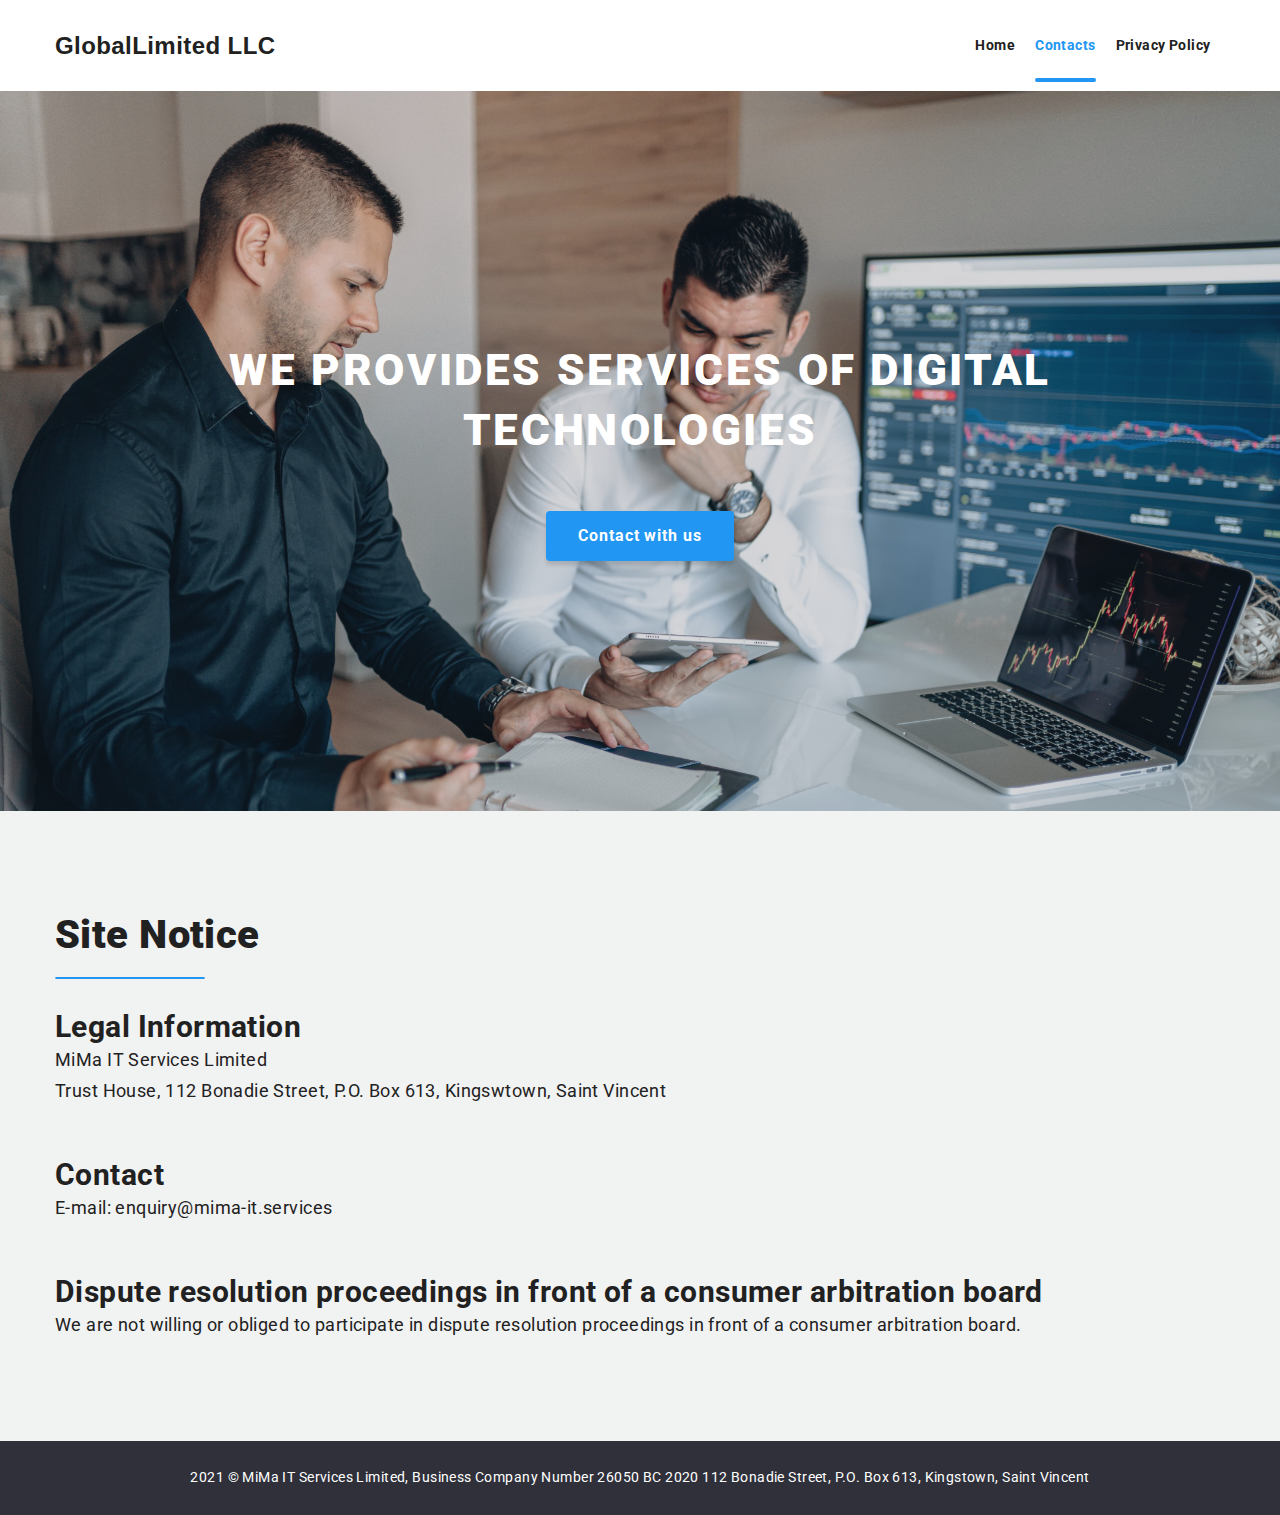
==== contacts.html @ c412ca4e "add old version" ====
<!DOCTYPE html>
<html lang="en">
<head>
    <meta charset="UTF-8">
    <meta http-equiv="X-UA-Compatible" content="IE=edge">
    <meta name="viewport" content="width=device-width, initial-scale=1.0">
    <title>Contacts</title>
    <link rel="stylesheet" href="https://cdnjs.cloudflare.com/ajax/libs/modern-normalize/1.1.0/modern-normalize.min.css">
    <link rel="preconnect" href="https://fonts.googleapis.com">
    <link rel="preconnect" href="https://fonts.gstatic.com" crossorigin>
    <link href="https://fonts.googleapis.com/css2?family=Roboto:wght@400;700;900&display=swap" rel="stylesheet">
    <link rel="stylesheet" href="./sass/main.css">
</head>
<body>
    <!--Header-->
    <header class="header">
        <div class="container">
            <nav class="main-nav">
                <a href="./index.html" class="logo">Global<span class="logo-name">Limited LLC</span></a>
                <ul class="site-nav list">
                    <li class="item">
                        <a href="index.html" class="link">Home</a>
                    </li>
                    <li class="item">
                        <a href="./contacts.html" class="current link">Contacts</a>
                    </li>
                    <li class="item">
                        <a href="./privacy-policy.html" class="link">Privacy Policy</a>
                    </li>
                </ul>
    
    
                <div class="dropdown">
                    <button onclick="myFunction()" class="dropbtn">Menu</button>
                    <div id="myDropdown" class="dropdown-content">
                        <a href="index.html">Home</a>
                        <a href="./contacts.html">Contacts</a>
                        <a href="./privacy-policy.html">Privacy Policy</a>
                    </div>
                </div>
            </nav>
        </div>
    </header>

    <main>
        <!--Hero-->
        <section class="hero">
            <div class="container">
                <h1 class="hero-title">
                    We provides services of digital technologies
                </h1>
        
                <button type="button" class="secondary-button">
                    <a href="index.html#forma">
                        Contact with us
                    </a>
                </button>
            </div>
        </section>

        <!--Contact-->
        <section class="contact">
            <div class="container">
                <h1 class="title">
                    Site Notice
                </h1>

                <h2 class="title">
                    Legal Information
                </h2>
                <p class="text">
                    MiMa IT Services Limited
                    <br>
                    Trust House, 112 Bonadie Street, P.O. Box 613, Kingswtown, Saint Vincent
                </p>

                <h3 class="title">
                    Contact
                </h3>
                <p class="text">
                    E-mail: enquiry@mima-it.services
                </p>

                <h4 class="title">
                    Dispute resolution proceedings in front of a consumer arbitration board
                </h4>
                <p class="text">
                    We are not willing or obliged to participate in dispute resolution
                    proceedings in front of a consumer arbitration board.
                </p>
            </div>
        </section>
        
        <!--UP Button-->
        <button onclick="topFunction()" id="myBtn" title="Go to top">Top</button>
    </main>

    <footer class="footer">
            <div class="container">
                <p class="text">
                    2021 &copy MiMa IT Services Limited, Business Company Number 26050 BC 2020
                    112 Bonadie Street, P.O. Box 613, Kingstown, Saint Vincent
                </p>
            </div>
    </footer>

    <!--Menu-script-->
    <script>
            /* When the user clicks on the button,
        toggle between hiding and showing the dropdown content */
            function myFunction() {
                document.getElementById("myDropdown").classList.toggle("show");
            }

            // Close the dropdown menu if the user clicks outside of it
            window.onclick = function (event) {
                if (!event.target.matches('.dropbtn')) {
                    var dropdowns = document.getElementsByClassName("dropdown-content");
                    var i;
                    for (i = 0; i < dropdowns.length; i++) {
                        var openDropdown = dropdowns[i];
                        if (openDropdown.classList.contains('show')) {
                            openDropdown.classList.remove('show');
                        }
                    }
                }
            }
    </script>
    <!--UP Button script-->
    <script>
        //Get the button:
        mybutton = document.getElementById("myBtn");

        // When the user scrolls down 20px from the top of the document, show the button
        window.onscroll = function () { scrollFunction() };

        function scrollFunction() {
            if (document.body.scrollTop > 20 || document.documentElement.scrollTop > 20) {
                mybutton.style.display = "block";
            } else {
                mybutton.style.display = "none";
            }
        }

        // When the user clicks on the button, scroll to the top of the document
        function topFunction() {
            document.body.scrollTop = 0; // For Safari
            document.documentElement.scrollTop = 0; // For Chrome, Firefox, IE and Opera
        }
    </script>
</body>
</html>
---- sass/main.css ----
@charset "UTF-8";
/*Colors*/
:root {
  --primary-text-color: #757575;
  --title-text-color: #212121;
  --accent-color: #2196f3;
  --primary-white-color: #ffffff;
  --first-bg-color: #2f303a;
  --secondary-bg-color: #f5f4fa;
  --overlay: rgba(47, 48, 58, 0.8);
  --button-bg-color: #1d79c5;
  --hero-gradient: rgba(47, 48, 58, 0.2);
  --contact-bg-color: #f1f2f2;
}

/*Шрифти для текстів та кольори*/
body {
  background-color: var(--primary-white-color);
  color: var(--title-text-color);
  font-family: "Roboto", sans-serif;
  font-size: 14px;
  line-height: 1.71;
  letter-spacing: 0.03em;
}

/*Утиліта*/
.list {
  padding: 0;
  margin: 0;
  list-style: none;
}

.link {
  text-decoration: none;
}

img {
  display: block;
}

/*Костиль але хз як правильно забрати*/
body li {
  list-style-type: none;
}

/*Обнуляю всі відступи стандартні*/
ul {
  padding: 0px;
  margin: 0px;
}

h1,
h2,
h3,
h4,
h5,
h6 {
  margin: 0px;
}

p {
  margin: 0px;
}

body a {
  text-decoration: none;
  color: var(--primary-text-color);
}

body .title {
  color: var(--title-text-color);
}

/*Container*/
.container {
  margin-left: auto;
  margin-right: auto;
  padding-left: 15px;
  padding-right: 15px;
}

#myBtn {
  display: none;
  /* Hidden by default */
  position: fixed;
  /* Fixed/sticky position */
  bottom: 20px;
  /* Place the button at the bottom of the page */
  right: 30px;
  /* Place the button 30px from the right */
  z-index: 99;
  /* Make sure it does not overlap */
  border: none;
  /* Remove borders */
  outline: none;
  /* Remove outline */
  background-color: var(--button-bg-color);
  /* Set a background color */
  color: white;
  /* Text color */
  cursor: pointer;
  /* Add a mouse pointer on hover */
  padding: 15px;
  /* Some padding */
  border-radius: 10px;
  /* Rounded corners */
  font-size: 18px;
  /* Increase font size */
}

#myBtn:hover {
  background-color: #555;
  /* Add a dark-grey background on hover */
}

/*Mobile container*/
@media screen and (max-width: 768px) {
  .container {
    width: 345px;
  }
}

/*Display PC*/
@media screen and (min-width: 769px) {
  .container {
    width: 1200px;
  }
}

/*Button*/
.secondary-button {
  color: var(--primary-white-color);
  font-weight: 700;
  font-size: 16px;
  line-height: 1.875;
  letter-spacing: 0.06em;
  text-decoration: none;
  cursor: pointer;
  background-color: var(--accent-color);
  padding: 10px 32px;
  border: 0px;
  border-radius: 4px;
  -webkit-box-shadow: 0px 4px 4px rgba(0, 0, 0, 0.15);
          box-shadow: 0px 4px 4px rgba(0, 0, 0, 0.15);
}

.secondary-button a {
  color: var(--primary-white-color);
}

.primary-button {
  color: var(--primary-white-color);
  font-weight: 700;
  font-size: 16px;
  line-height: 1.875;
  letter-spacing: 0.06em;
  text-decoration: none;
  cursor: pointer;
  background-color: var(--button-bg-color);
  padding: 10px 32px;
  border: 0px;
  border-radius: 4px;
  -webkit-box-shadow: 0px 4px 4px rgba(0, 0, 0, 0.15);
          box-shadow: 0px 4px 4px rgba(0, 0, 0, 0.15);
}

.primary-button a {
  color: var(--primary-white-color);
}

.header {
  display: -webkit-box;
  display: -ms-flexbox;
  display: flex;
  padding-top: 25px;
  padding-bottom: 25px;
}

.header .container {
  display: -webkit-box;
  display: -ms-flexbox;
  display: flex;
}

.main-nav {
  display: -webkit-box;
  display: -ms-flexbox;
  display: flex;
  -webkit-box-align: center;
      -ms-flex-align: center;
          align-items: center;
}

.site-nav {
  display: -webkit-box;
  display: -ms-flexbox;
  display: flex;
}

.main-nav .logo {
  font-family: "Spline Sans", sans-serif;
  font-size: 24px;
  font-weight: 700;
  color: var(---title-text-color);
}

.main-nav .logo-name {
  color: var(--title-text-color);
}

.site-nav .item {
  position: relative;
  margin-right: 20px;
}

.site-nav .item:last-child {
  margin-right: 0px;
}

.site-nav .link {
  color: var(--title-text-color);
  font-weight: 700;
}

.site-nav .link.current {
  color: var(--accent-color);
}

.site-nav .link:hover {
  color: var(--accent-color);
}

.site-nav .link::after {
  content: "";
  position: absolute;
  width: 100%;
  left: 0;
  bottom: -25px;
  border: 2px solid var(--accent-color);
  border-radius: 2px;
  opacity: 0;
}

.site-nav .item:hover .link::after {
  opacity: 1;
}

.site-nav .link.current::after {
  opacity: 1;
}

/*Mobile*/
@media screen and (max-width: 768px) {
  /*Menu for mobile*/
  .site-nav {
    display: none;
  }
  .main-nav .logo {
    font-size: 18px;
    margin-right: 100px;
  }
  /* Dropdown Button */
  .dropbtn {
    background-color: #3498db;
    color: white;
    padding: 8px;
    font-size: 12px;
    border: none;
    cursor: pointer;
  }
  /* Dropdown button on hover & focus */
  .dropbtn:hover,
  .dropbtn:focus {
    background-color: #2980b9;
  }
  /* The container <div> - needed to position the dropdown content */
  .dropdown {
    position: relative;
    display: inline-block;
  }
  /* Dropdown Content (Hidden by Default) */
  .dropdown-content {
    display: none;
    position: absolute;
    background-color: #f1f1f1;
    min-width: 160px;
    -webkit-box-shadow: 0px 8px 16px 0px rgba(0, 0, 0, 0.2);
            box-shadow: 0px 8px 16px 0px rgba(0, 0, 0, 0.2);
    z-index: 1;
  }
  /* Links inside the dropdown */
  .dropdown-content a {
    font-size: 10px;
    color: black;
    padding: 12px 16px;
    text-decoration: none;
    display: block;
  }
  /* Change color of dropdown links on hover */
  .dropdown-content a:hover {
    background-color: #ddd;
  }
  /* Show the dropdown menu (use JS to add this class to the .dropdown-content container when the user clicks on the dropdown button) */
  .show {
    display: block;
  }
}

/*Display PC*/
@media screen and (min-width: 769px) {
  .header .dropdown {
    display: none;
  }
  .header .logo {
    margin-right: 700px;
  }
}

.hero {
  background-image: -webkit-gradient(linear, left top, right top, from(var(--hero-gradient)), to(var(--hero-gradient))), url(../img/new-img/001.jpg);
  background-image: linear-gradient(to right, var(--hero-gradient), var(--hero-gradient)), url(../img/new-img/001.jpg);
  background-size: cover;
  text-align: center;
}

.hero-title {
  color: var(--primary-white-color);
  font-size: 44px;
  font-weight: 900;
  line-height: 1.36;
  letter-spacing: 0.06em;
  text-transform: uppercase;
  margin-bottom: 30px;
}

.hero .container {
  padding-top: 250px;
  padding-bottom: 250px;
}

/*Mobile*/
@media screen and (max-width: 768px) {
  .hero .container {
    padding-top: 75px;
    padding-bottom: 75px;
  }
  .hero-title {
    font-size: 33px;
    text-transform: none;
  }
}

/*Display PC*/
@media screen and (min-width: 769px) {
  .hero-title {
    margin-bottom: 50px;
  }
}

.discover {
  padding-top: 100px;
  padding-bottom: 100px;
  background-image: radial-gradient(at center center, rgba(0, 158, 211, 0.35) 0%, #009ed3 100%);
}

.discover-title {
  font-weight: 900;
  font-size: 30px;
  line-height: 1.36;
  text-transform: uppercase;
  text-align: center;
  margin-bottom: 50px;
}

.cards {
  display: -webkit-box;
  display: -ms-flexbox;
  display: flex;
  -ms-flex-wrap: wrap;
      flex-wrap: wrap;
  -webkit-box-pack: center;
      -ms-flex-pack: center;
          justify-content: center;
  margin-top: -30px;
  margin-right: -30px;
  margin-bottom: 80px;
}

.cards .item {
  width: 320px;
  height: 300px;
  background-color: var(--primary-white-color);
  padding: 25px;
  margin-right: 30px;
  margin-top: 30px;
}

.cards .item:hover {
  -webkit-box-shadow: 0px 1px 1px rgba(0, 0, 0, 0.12), 0px 4px 4px rgba(0, 0, 0, 0.06), 1px 4px 6px rgba(0, 0, 0, 0.16);
          box-shadow: 0px 1px 1px rgba(0, 0, 0, 0.12), 0px 4px 4px rgba(0, 0, 0, 0.06), 1px 4px 6px rgba(0, 0, 0, 0.16);
  cursor: pointer;
}

.cards .title {
  text-align: center;
  font-size: 18px;
  margin-bottom: 15px;
}

.discover .center {
  text-align: center;
}

/*Mobile*/
@media screen and (max-width: 768px) {
  .cards .text {
    text-align: center;
    font-size: 16px;
  }
  .discover .title {
    font-size: 26px;
  }
  .cards .title {
    font-size: 23px;
  }
  .discover .item {
    position: relative;
  }
  .discover .icon {
    position: absolute;
    width: 20px;
    height: 20px;
    bottom: 10px;
    right: 47%;
    fill: var(--accent-color);
  }
  .cards .text::after {
    content: "";
    position: absolute;
    width: 125px;
    left: 56%;
    bottom: 19px;
    border: 1px solid var(--accent-color);
    border-radius: 2px;
  }
  .cards .text::before {
    content: "";
    position: absolute;
    width: 125px;
    left: 4%;
    bottom: 19px;
    border: 1px solid var(--accent-color);
    border-radius: 2px;
  }
}

/*Display PC*/
@media screen and (min-width: 769px) {
  .cards .title {
    font-size: 22px;
  }
  .cards .text {
    text-align: center;
  }
  .cards .item {
    position: relative;
  }
  .discover .icon {
    position: absolute;
    bottom: 10px;
    right: 45%;
    width: 30px;
    height: 30px;
    fill: var(--accent-color);
  }
  .cards .text::after {
    content: "";
    position: absolute;
    width: 125px;
    left: 56%;
    bottom: 22px;
    border: 1px solid var(--accent-color);
    border-radius: 2px;
  }
  .cards .text::before {
    content: "";
    position: absolute;
    width: 125px;
    left: 6%;
    bottom: 22px;
    border: 1px solid var(--accent-color);
    border-radius: 2px;
  }
  .cards .item {
    text-align: center;
  }
}

.description-one {
  padding-top: 100px;
  padding-bottom: 100px;
}

.description-one .title {
  position: relative;
  font-size: 26px;
  font-weight: 700;
  text-align: center;
  margin-bottom: 50px;
  text-transform: uppercase;
}

.description-one .title::after {
  content: "";
  position: absolute;
  width: 150px;
  left: 44%;
  bottom: -20px;
  border: 1px solid var(--accent-color);
  border-radius: 2px;
}

.description-one .text {
  font-size: 16px;
  margin-bottom: 50px;
}

/*Mobile*/
@media screen and (max-width: 768px) {
  .description-one img {
    width: 320px;
  }
  .description-one .title::after {
    content: "";
    left: 26%;
  }
  .description-one .text {
    text-align: center;
  }
  .description-one {
    padding-bottom: 50px;
  }
  .description-one .title {
    text-transform: none;
  }
}

/*Display PC*/
@media screen and (min-width: 769px) {
  .description-one {
    padding-top: 50px;
    padding-bottom: 50px;
  }
  .description-one .wraper {
    display: -webkit-box;
    display: -ms-flexbox;
    display: flex;
    -webkit-box-pack: center;
        -ms-flex-pack: center;
            justify-content: center;
    -webkit-box-align: center;
        -ms-flex-align: center;
            align-items: center;
  }
  .description-one .text-container {
    width: 50%;
    margin-right: 100px;
    text-align: center;
    -webkit-box-pack: center;
        -ms-flex-pack: center;
            justify-content: center;
  }
  .text-container .text {
    width: 75%;
    margin-left: 100px;
  }
}

.description-two {
  padding-top: 100px;
  padding-bottom: 100px;
}

.description-two .title {
  position: relative;
  font-size: 26px;
  font-weight: 700;
  text-align: center;
  margin-bottom: 50px;
  text-transform: uppercase;
}

.description-two .title::after {
  content: "";
  position: absolute;
  width: 150px;
  left: 44%;
  bottom: -20px;
  border: 1px solid var(--accent-color);
  border-radius: 2px;
}

.description-two .text {
  margin-bottom: 50px;
}

/*Mobile*/
@media screen and (max-width: 768px) {
  .description-two img {
    width: 320px;
  }
  .description-two .title::after {
    content: "";
    left: 26%;
  }
  .description-two .text {
    text-align: center;
  }
  .description-two {
    padding-top: 50px;
    padding-bottom: 50px;
  }
  .description-two .title {
    text-transform: none;
  }
}

/*Display PC*/
@media screen and (min-width: 769px) {
  .description-two {
    padding-top: 50px;
    padding-bottom: 50px;
  }
  .description-two .wraper {
    display: -webkit-box;
    display: -ms-flexbox;
    display: flex;
    -webkit-box-orient: horizontal;
    -webkit-box-direction: reverse;
        -ms-flex-direction: row-reverse;
            flex-direction: row-reverse;
    -webkit-box-pack: center;
        -ms-flex-pack: center;
            justify-content: center;
    -webkit-box-align: center;
        -ms-flex-align: center;
            align-items: center;
  }
  .description-two .text-container {
    width: 50%;
    margin-right: 100px;
    text-align: center;
    -webkit-box-pack: center;
        -ms-flex-pack: center;
            justify-content: center;
  }
  .text-container .text {
    width: 75%;
    margin-left: 100px;
  }
}

.adventages {
  padding-top: 100px;
  padding-bottom: 100px;
}

.adventages-title {
  position: relative;
  text-align: center;
  font-size: 26px;
  font-weight: 700;
  margin-bottom: 50px;
  text-transform: uppercase;
}

.adventages-title::after {
  content: "";
  position: absolute;
  width: 150px;
  left: 44%;
  bottom: -20px;
  border: 1px solid var(--accent-color);
  border-radius: 2px;
}

/*Icons*/
.adventages .icon {
  width: 70px;
  height: 70px;
  position: relative;
  top: 25px;
  left: 100px;
}

.icon-label {
  position: relative;
  width: 270px;
  height: 170px;
  background-color: var(--secondary-bg-color);
}

.adventages-list {
  display: -webkit-box;
  display: -ms-flexbox;
  display: flex;
  margin-bottom: 50px;
  -ms-flex-wrap: wrap;
      flex-wrap: wrap;
}

.adventages-list .item {
  margin-right: 30px;
}

.adventages-list .item:last-child {
  margin-right: 0px;
}

.adventages-list .title {
  color: var(--primary-white-color);
  font-weight: 700;
  font-size: 19px;
}

.title-label {
  position: absolute;
  width: 100%;
  height: 50px;
  bottom: 0;
  display: -webkit-box;
  display: -ms-flexbox;
  display: flex;
  -webkit-box-align: center;
      -ms-flex-align: center;
          align-items: center;
  -webkit-box-pack: center;
      -ms-flex-pack: center;
          justify-content: center;
  background-color: var(--overlay);
}

/*Mobile*/
@media screen and (max-width: 768px) {
  .adventages .title::after {
    content: "";
    left: 26%;
  }
  .adventages {
    padding-top: 50px;
    padding-bottom: 50px;
  }
  .adventages .title {
    text-transform: none;
  }
  .adventages-list .title {
    font-size: 16px;
  }
  .adventages-list {
    -webkit-box-pack: center;
        -ms-flex-pack: center;
            justify-content: center;
  }
  .adventages-list .item {
    margin-bottom: 20px;
    margin-right: 0px;
  }
  .adventages-list:last-child {
    margin-bottom: 0px;
  }
}

/*Display PC*/
@media screen and (min-width: 769px) {
  .adventages {
    padding-top: 50px;
    padding-bottom: 50px;
  }
  .adventages-list .title {
    font-size: 18px;
  }
}

.gallery {
  padding-top: 100px;
  padding-bottom: 100px;
}

.gallery .title {
  position: relative;
  text-align: center;
  text-transform: uppercase;
  font-size: 26px;
  font-weight: 700;
  margin-bottom: 50px;
}

.gallery .title::after {
  content: "";
  position: absolute;
  width: 150px;
  left: 44%;
  bottom: -20px;
  border: 1px solid var(--accent-color);
  border-radius: 2px;
}

/*Mobile*/
@media screen and (max-width: 768px) {
  .gallery .title::after {
    content: "";
    left: 26%;
  }
  .gallery {
    padding-top: 50px;
    padding-bottom: 50px;
  }
  .gallery .title {
    text-transform: none;
  }
  .gallery img {
    width: 315px;
  }
  .gallery-list .item {
    height: 250px;
    overflow: hidden;
    margin-bottom: 20px;
  }
  .gallery-list:last-child {
    margin-bottom: 0px;
  }
  .gallery-list .item {
    position: relative;
  }
  .gallery-label .text {
    color: var(--title-text-color);
    font-size: 22px;
    font-weight: 700;
  }
  .gallery-label {
    position: absolute;
    display: -webkit-box;
    display: -ms-flexbox;
    display: flex;
    -webkit-box-align: center;
        -ms-flex-align: center;
            align-items: center;
    -webkit-box-pack: center;
        -ms-flex-pack: center;
            justify-content: center;
    text-align: center;
    width: 100%;
    bottom: 0;
    padding: 5px;
    background-color: var(--primary-white-color);
  }
  .gallery-list .item {
    -webkit-box-shadow: 0px 1px 3px rgba(0, 0, 0, 0.12), 0px 1px 1px rgba(0, 0, 0, 0.14), 0px 2px 1px rgba(0, 0, 0, 0.2);
            box-shadow: 0px 1px 3px rgba(0, 0, 0, 0.12), 0px 1px 1px rgba(0, 0, 0, 0.14), 0px 2px 1px rgba(0, 0, 0, 0.2);
  }
}

/*Display PC*/
@media screen and (min-width: 769px) {
  .gallery img {
    width: 450px;
  }
  .gallery .title {
    margin-bottom: 70px;
  }
  .gallery-list {
    display: -webkit-box;
    display: -ms-flexbox;
    display: flex;
    -ms-flex-wrap: wrap;
        flex-wrap: wrap;
    -webkit-box-pack: center;
        -ms-flex-pack: center;
            justify-content: center;
  }
  .gallery-list .item {
    margin-right: 50px;
    margin-bottom: 50px;
    position: relative;
    overflow: hidden;
    height: 350px;
  }
  .gallery-list .item:last-child {
    margin-right: 0px;
    margin-bottom: 0px;
  }
  .gallery-label {
    position: absolute;
    display: -webkit-box;
    display: -ms-flexbox;
    display: flex;
    -webkit-box-align: center;
        -ms-flex-align: center;
            align-items: center;
    -webkit-box-pack: center;
        -ms-flex-pack: center;
            justify-content: center;
    text-align: center;
    width: 100%;
    bottom: 0;
    padding: 5px;
    background-color: var(--primary-white-color);
  }
  .gallery-list .item {
    -webkit-box-shadow: 0px 1px 3px rgba(0, 0, 0, 0.12), 0px 1px 1px rgba(0, 0, 0, 0.14), 0px 2px 1px rgba(0, 0, 0, 0.2);
            box-shadow: 0px 1px 3px rgba(0, 0, 0, 0.12), 0px 1px 1px rgba(0, 0, 0, 0.14), 0px 2px 1px rgba(0, 0, 0, 0.2);
  }
  .gallery-label .text {
    font-size: 20px;
    font-weight: 700;
  }
}

.banner {
  text-align: center;
  padding-top: 100px;
  padding-bottom: 100px;
  background-color: var(--first-bg-color);
}

.banner .text {
  font-size: 16px;
  color: var(--primary-white-color);
  margin-bottom: 20px;
}

.banner .title {
  color: var(--primary-white-color);
  font-weight: 700;
  font-size: 26px;
  text-transform: uppercase;
  margin-bottom: 50px;
}

/*Mobile*/
@media screen and (max-width: 768px) {
  .banner {
    padding-top: 50px;
    padding-bottom: 50px;
  }
  .banner .title {
    text-transform: none;
    font-size: 28px;
  }
  .banner .text {
    font-size: 14px;
  }
}

/*Display PC*/
@media screen and (min-width: 769px) {
  .banner .title {
    font-size: 30px;
  }
}

.form {
  text-align: center;
  padding-top: 50px;
  padding-bottom: 50px;
}

.forma {
  margin-bottom: 50px;
}

.forma-input._error {
  border-bottom: 1px solid red;
}

/*Mobile*/
@media screen and (max-width: 768px) {
  .forma {
    margin-bottom: 20px;
    display: -webkit-box;
    display: -ms-flexbox;
    display: flex;
    -ms-flex-wrap: wrap;
        flex-wrap: wrap;
  }
  .forma-input {
    border: none;
    padding: 8px;
    font-size: 18px;
    border-bottom: 1px solid #2a2a2a;
    width: 100%;
    margin-bottom: 25px;
    cursor: pointer;
  }
  .forma-input:last-child {
    margin-bottom: 0px;
  }
}

/*Display PC*/
@media screen and (min-width: 769px) {
  .forma {
    margin-bottom: 20px;
    display: -webkit-box;
    display: -ms-flexbox;
    display: flex;
    -ms-flex-wrap: wrap;
        flex-wrap: wrap;
  }
  .forma-input {
    border: none;
    padding: 8px;
    font-size: 18px;
    border-bottom: 1px solid #2a2a2a;
    width: 100%;
    margin-bottom: 25px;
    cursor: pointer;
  }
  .forma-input:last-child {
    margin-bottom: 0px;
  }
}

.footer {
  padding-top: 25px;
  padding-bottom: 25px;
  background-color: var(--first-bg-color);
}

.footer .text {
  text-align: center;
  color: var(--primary-white-color);
}

.contact {
  padding-top: 100px;
  padding-bottom: 100px;
  background-color: var(--contact-bg-color);
}

/*Mobile*/
@media screen and (max-width: 768px) {
  .contact h1.title {
    position: relative;
    font-weight: 900;
    font-size: 30px;
    margin-bottom: 50px;
  }
  .contact h1.title::after {
    content: "";
    position: absolute;
    width: 150px;
    left: 0;
    bottom: -20px;
    border: 1px solid var(--accent-color);
    border-radius: 2px;
  }
  .contact .title {
    font-size: 25px;
    line-height: 1.21;
  }
  .contact .text {
    font-size: 16px;
    margin-bottom: 30px;
  }
  .contact .text:last-child {
    margin-bottom: 0;
  }
}

/*Display PC*/
@media screen and (min-width: 769px) {
  .contact h1.title {
    position: relative;
    font-weight: 900;
    font-size: 40px;
    margin-bottom: 50px;
  }
  .contact h1.title::after {
    content: "";
    position: absolute;
    width: 150px;
    left: 0;
    bottom: -20px;
    border: 1px solid var(--accent-color);
    border-radius: 2px;
  }
  .contact .title {
    font-size: 30px;
    line-height: 1.21;
  }
  .contact .text {
    font-size: 18px;
    margin-bottom: 50px;
  }
  .contact .text:last-child {
    margin-bottom: 0;
  }
}

.privacy {
  padding-top: 100px;
  padding-bottom: 100px;
  background-color: var(--contact-bg-color);
}

/*Mobile*/
@media screen and (max-width: 768px) {
  .privacy h1.title {
    position: relative;
    font-weight: 900;
    font-size: 35px;
    margin-bottom: 50px;
  }
  .privacy h1.title::after {
    content: "";
    position: absolute;
    width: 150px;
    left: 0;
    bottom: -20px;
    border: 1px solid var(--accent-color);
    border-radius: 2px;
  }
  .privacy .title-num {
    font-size: 30px;
    line-height: 1.21;
    font-weight: 900;
  }
  .privacy .title-primary {
    font-size: 25px;
    font-weight: 700px;
    line-height: 1.21;
  }
  .privacy .text {
    font-size: 16px;
    margin-bottom: 30px;
  }
  .privacy h4.title {
    font-size: 18px;
    font-weight: 700;
  }
  .list-privacy li {
    list-style-type: disc;
    font-size: 16px;
  }
  .list-privacy {
    margin-bottom: 30px;
  }
}

/*Display PC*/
@media screen and (min-width: 769px) {
  .privacy h1.title {
    position: relative;
    font-weight: 900;
    font-size: 38px;
    margin-bottom: 75px;
  }
  .privacy h1.title::after {
    content: "";
    position: absolute;
    width: 150px;
    left: 0;
    bottom: -20px;
    border: 1px solid var(--accent-color);
    border-radius: 2px;
  }
  .privacy .title-num {
    font-size: 32px;
    line-height: 1.21;
    font-weight: 900;
  }
  .privacy .title-primary {
    font-size: 27px;
    font-weight: 700px;
    line-height: 1.21;
  }
  .privacy .text {
    font-size: 18px;
    margin-bottom: 50px;
  }
  .privacy h4.title {
    font-size: 22px;
    font-weight: 700;
  }
  .list-privacy li {
    list-style-type: disc;
    font-size: 18px;
  }
  .list-privacy {
    margin-bottom: 50px;
  }
}
/*# sourceMappingURL=main.css.map */
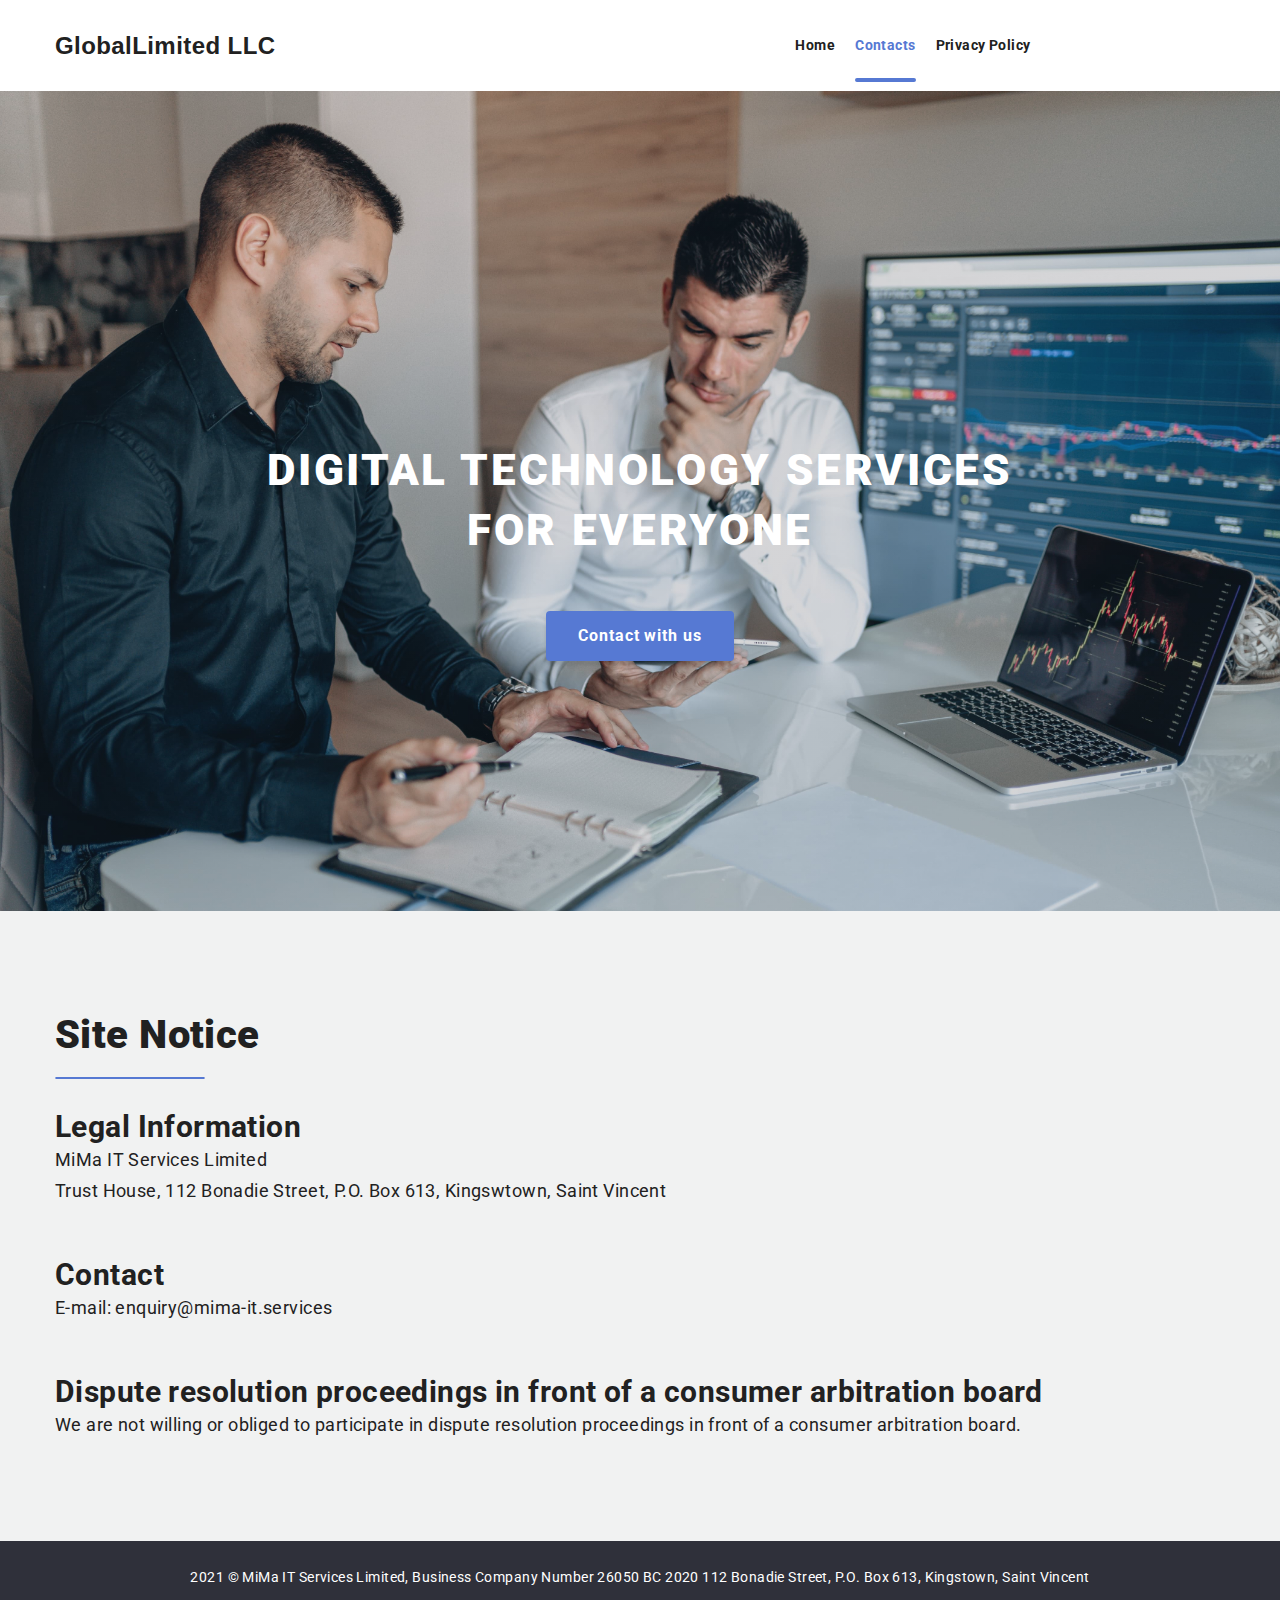
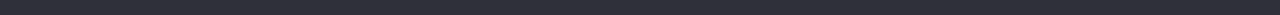
==== commit 720c7525: "fix principl" ====
--- a/contacts.html
+++ b/contacts.html
@@ -47,7 +47,8 @@
         <section class="hero">
             <div class="container">
                 <h1 class="hero-title">
-                    We provides services of digital technologies
+                    Digital technology services
+                    <br> for everyone
                 </h1>
         
                 <button type="button" class="secondary-button">
--- a/sass/main.css
+++ b/sass/main.css
@@ -3,7 +3,7 @@
 :root {
   --primary-text-color: #757575;
   --title-text-color: #212121;
-  --accent-color: #2196f3;
+  --accent-color: #5679d3;
   --primary-white-color: #ffffff;
   --first-bg-color: #2f303a;
   --secondary-bg-color: #f5f4fa;
@@ -156,7 +156,7 @@
   letter-spacing: 0.06em;
   text-decoration: none;
   cursor: pointer;
-  background-color: var(--button-bg-color);
+  background-color: var(--accent-color);
   padding: 10px 32px;
   border: 0px;
   border-radius: 4px;
@@ -257,7 +257,6 @@
   }
   .main-nav .logo {
     font-size: 18px;
-    margin-right: 100px;
   }
   /* Dropdown Button */
   .dropbtn {
@@ -277,6 +276,7 @@
   .dropdown {
     position: relative;
     display: inline-block;
+    margin-left: 5px;
   }
   /* Dropdown Content (Hidden by Default) */
   .dropdown-content {
@@ -312,8 +312,23 @@
     display: none;
   }
   .header .logo {
-    margin-right: 700px;
-  }
+    margin-right: 520px;
+  }
+}
+
+.change-language {
+  margin-left: 50px;
+  display: -webkit-box;
+  display: -ms-flexbox;
+  display: flex;
+}
+
+.change-item {
+  margin-right: 10px;
+}
+
+.change-item:last-child {
+  margin-right: 0;
 }
 
 .hero {
@@ -331,6 +346,7 @@
   letter-spacing: 0.06em;
   text-transform: uppercase;
   margin-bottom: 30px;
+  padding-top: 100px;
 }
 
 .hero .container {
@@ -360,7 +376,7 @@
 .discover {
   padding-top: 100px;
   padding-bottom: 100px;
-  background-image: radial-gradient(at center center, rgba(0, 158, 211, 0.35) 0%, #009ed3 100%);
+  background-image: radial-gradient(at center center, rgba(0, 158, 211, 0.35) 0%, #5679d3 100%);
 }
 
 .discover-title {
@@ -388,11 +404,12 @@
 
 .cards .item {
   width: 320px;
-  height: 300px;
+  height: 330px;
   background-color: var(--primary-white-color);
   padding: 25px;
   margin-right: 30px;
   margin-top: 30px;
+  border-radius: 20px;
 }
 
 .cards .item:hover {
@@ -409,6 +426,11 @@
 
 .discover .center {
   text-align: center;
+}
+
+.discover h4 {
+  font-style: italic;
+  margin-top: 20px;
 }
 
 /*Mobile*/
@@ -426,32 +448,6 @@
   .discover .item {
     position: relative;
   }
-  .discover .icon {
-    position: absolute;
-    width: 20px;
-    height: 20px;
-    bottom: 10px;
-    right: 47%;
-    fill: var(--accent-color);
-  }
-  .cards .text::after {
-    content: "";
-    position: absolute;
-    width: 125px;
-    left: 56%;
-    bottom: 19px;
-    border: 1px solid var(--accent-color);
-    border-radius: 2px;
-  }
-  .cards .text::before {
-    content: "";
-    position: absolute;
-    width: 125px;
-    left: 4%;
-    bottom: 19px;
-    border: 1px solid var(--accent-color);
-    border-radius: 2px;
-  }
 }
 
 /*Display PC*/
@@ -465,198 +461,8 @@
   .cards .item {
     position: relative;
   }
-  .discover .icon {
-    position: absolute;
-    bottom: 10px;
-    right: 45%;
-    width: 30px;
-    height: 30px;
-    fill: var(--accent-color);
-  }
-  .cards .text::after {
-    content: "";
-    position: absolute;
-    width: 125px;
-    left: 56%;
-    bottom: 22px;
-    border: 1px solid var(--accent-color);
-    border-radius: 2px;
-  }
-  .cards .text::before {
-    content: "";
-    position: absolute;
-    width: 125px;
-    left: 6%;
-    bottom: 22px;
-    border: 1px solid var(--accent-color);
-    border-radius: 2px;
-  }
   .cards .item {
     text-align: center;
-  }
-}
-
-.description-one {
-  padding-top: 100px;
-  padding-bottom: 100px;
-}
-
-.description-one .title {
-  position: relative;
-  font-size: 26px;
-  font-weight: 700;
-  text-align: center;
-  margin-bottom: 50px;
-  text-transform: uppercase;
-}
-
-.description-one .title::after {
-  content: "";
-  position: absolute;
-  width: 150px;
-  left: 44%;
-  bottom: -20px;
-  border: 1px solid var(--accent-color);
-  border-radius: 2px;
-}
-
-.description-one .text {
-  font-size: 16px;
-  margin-bottom: 50px;
-}
-
-/*Mobile*/
-@media screen and (max-width: 768px) {
-  .description-one img {
-    width: 320px;
-  }
-  .description-one .title::after {
-    content: "";
-    left: 26%;
-  }
-  .description-one .text {
-    text-align: center;
-  }
-  .description-one {
-    padding-bottom: 50px;
-  }
-  .description-one .title {
-    text-transform: none;
-  }
-}
-
-/*Display PC*/
-@media screen and (min-width: 769px) {
-  .description-one {
-    padding-top: 50px;
-    padding-bottom: 50px;
-  }
-  .description-one .wraper {
-    display: -webkit-box;
-    display: -ms-flexbox;
-    display: flex;
-    -webkit-box-pack: center;
-        -ms-flex-pack: center;
-            justify-content: center;
-    -webkit-box-align: center;
-        -ms-flex-align: center;
-            align-items: center;
-  }
-  .description-one .text-container {
-    width: 50%;
-    margin-right: 100px;
-    text-align: center;
-    -webkit-box-pack: center;
-        -ms-flex-pack: center;
-            justify-content: center;
-  }
-  .text-container .text {
-    width: 75%;
-    margin-left: 100px;
-  }
-}
-
-.description-two {
-  padding-top: 100px;
-  padding-bottom: 100px;
-}
-
-.description-two .title {
-  position: relative;
-  font-size: 26px;
-  font-weight: 700;
-  text-align: center;
-  margin-bottom: 50px;
-  text-transform: uppercase;
-}
-
-.description-two .title::after {
-  content: "";
-  position: absolute;
-  width: 150px;
-  left: 44%;
-  bottom: -20px;
-  border: 1px solid var(--accent-color);
-  border-radius: 2px;
-}
-
-.description-two .text {
-  margin-bottom: 50px;
-}
-
-/*Mobile*/
-@media screen and (max-width: 768px) {
-  .description-two img {
-    width: 320px;
-  }
-  .description-two .title::after {
-    content: "";
-    left: 26%;
-  }
-  .description-two .text {
-    text-align: center;
-  }
-  .description-two {
-    padding-top: 50px;
-    padding-bottom: 50px;
-  }
-  .description-two .title {
-    text-transform: none;
-  }
-}
-
-/*Display PC*/
-@media screen and (min-width: 769px) {
-  .description-two {
-    padding-top: 50px;
-    padding-bottom: 50px;
-  }
-  .description-two .wraper {
-    display: -webkit-box;
-    display: -ms-flexbox;
-    display: flex;
-    -webkit-box-orient: horizontal;
-    -webkit-box-direction: reverse;
-        -ms-flex-direction: row-reverse;
-            flex-direction: row-reverse;
-    -webkit-box-pack: center;
-        -ms-flex-pack: center;
-            justify-content: center;
-    -webkit-box-align: center;
-        -ms-flex-align: center;
-            align-items: center;
-  }
-  .description-two .text-container {
-    width: 50%;
-    margin-right: 100px;
-    text-align: center;
-    -webkit-box-pack: center;
-        -ms-flex-pack: center;
-            justify-content: center;
-  }
-  .text-container .text {
-    width: 75%;
-    margin-left: 100px;
   }
 }
 
@@ -805,6 +611,43 @@
   border-radius: 2px;
 }
 
+.gallery .item {
+  width: 450px;
+}
+
+.gallery .item-first {
+  background-image: url(../img/new-img/002.jpg);
+  background-size: cover;
+}
+
+.gallery .item-second {
+  background-image: url(../img/new-img/003.jpg);
+  background-size: cover;
+}
+
+.gallery .item-third {
+  background-image: url(../img/new-img/004.jpg);
+  background-size: cover;
+}
+
+.gallery .item-four {
+  background-image: url(../img/new-img/005.jpg);
+  background-size: cover;
+}
+
+.gallery .item-five {
+  background-image: url(../img/new-img/006.jpg);
+  background-size: cover;
+}
+
+.gallery .text {
+  color: var(--title-text-color);
+  font-size: 22px;
+  font-weight: 700;
+  position: relative;
+  bottom: 0;
+}
+
 /*Mobile*/
 @media screen and (max-width: 768px) {
   .gallery .title::after {
@@ -818,7 +661,7 @@
   .gallery .title {
     text-transform: none;
   }
-  .gallery img {
+  .gallery .item {
     width: 315px;
   }
   .gallery-list .item {
@@ -831,11 +674,6 @@
   }
   .gallery-list .item {
     position: relative;
-  }
-  .gallery-label .text {
-    color: var(--title-text-color);
-    font-size: 22px;
-    font-weight: 700;
   }
   .gallery-label {
     position: absolute;
@@ -864,6 +702,7 @@
 @media screen and (min-width: 769px) {
   .gallery img {
     width: 450px;
+    height: 300px;
   }
   .gallery .title {
     margin-bottom: 70px;
@@ -916,6 +755,118 @@
   }
 }
 
+.reason {
+  padding-top: 50px;
+  padding-bottom: 50px;
+}
+
+.reason .icon {
+  width: 27px;
+  height: 27px;
+  margin-right: 20px;
+}
+
+.reason .title {
+  text-align: center;
+  text-transform: uppercase;
+  font-size: 26px;
+  font-weight: 700;
+  margin-bottom: 30px;
+}
+
+.reason .list {
+  display: -webkit-box;
+  display: -ms-flexbox;
+  display: flex;
+  -webkit-box-orient: vertical;
+  -webkit-box-direction: normal;
+      -ms-flex-direction: column;
+          flex-direction: column;
+  -webkit-box-pack: center;
+      -ms-flex-pack: center;
+          justify-content: center;
+}
+
+@media screen and (min-width: 1200px) {
+  .reason .list {
+    margin-left: 35%;
+  }
+}
+
+.reason-item {
+  display: -webkit-box;
+  display: -ms-flexbox;
+  display: flex;
+  -webkit-box-align: center;
+      -ms-flex-align: center;
+          align-items: center;
+  margin-bottom: 15px;
+}
+
+.reason .text {
+  font-size: 18px;
+}
+
+.principl {
+  padding-bottom: 50px;
+}
+
+.principl .icon {
+  width: 27px;
+  height: 27px;
+  margin-right: 20px;
+}
+
+.principl .title {
+  text-align: center;
+  text-transform: uppercase;
+  font-size: 26px;
+  font-weight: 700;
+  margin-bottom: 30px;
+}
+
+.principl .list {
+  display: -webkit-box;
+  display: -ms-flexbox;
+  display: flex;
+  -webkit-box-orient: vertical;
+  -webkit-box-direction: normal;
+      -ms-flex-direction: column;
+          flex-direction: column;
+  -webkit-box-pack: center;
+      -ms-flex-pack: center;
+          justify-content: center;
+}
+
+@media screen and (min-width: 1200px) {
+  .principl .list {
+    -webkit-box-orient: horizontal;
+    -webkit-box-direction: normal;
+        -ms-flex-direction: row;
+            flex-direction: row;
+  }
+}
+
+.principl-item {
+  display: -webkit-box;
+  display: -ms-flexbox;
+  display: flex;
+  -webkit-box-align: center;
+      -ms-flex-align: center;
+          align-items: center;
+  margin-bottom: 15px;
+}
+
+@media screen and (min-width: 1200px) {
+  .principl-item {
+    margin-right: 40px;
+  }
+}
+
+.principl .text {
+  font-size: 18px;
+}
+
 .banner {
   text-align: center;
   padding-top: 100px;
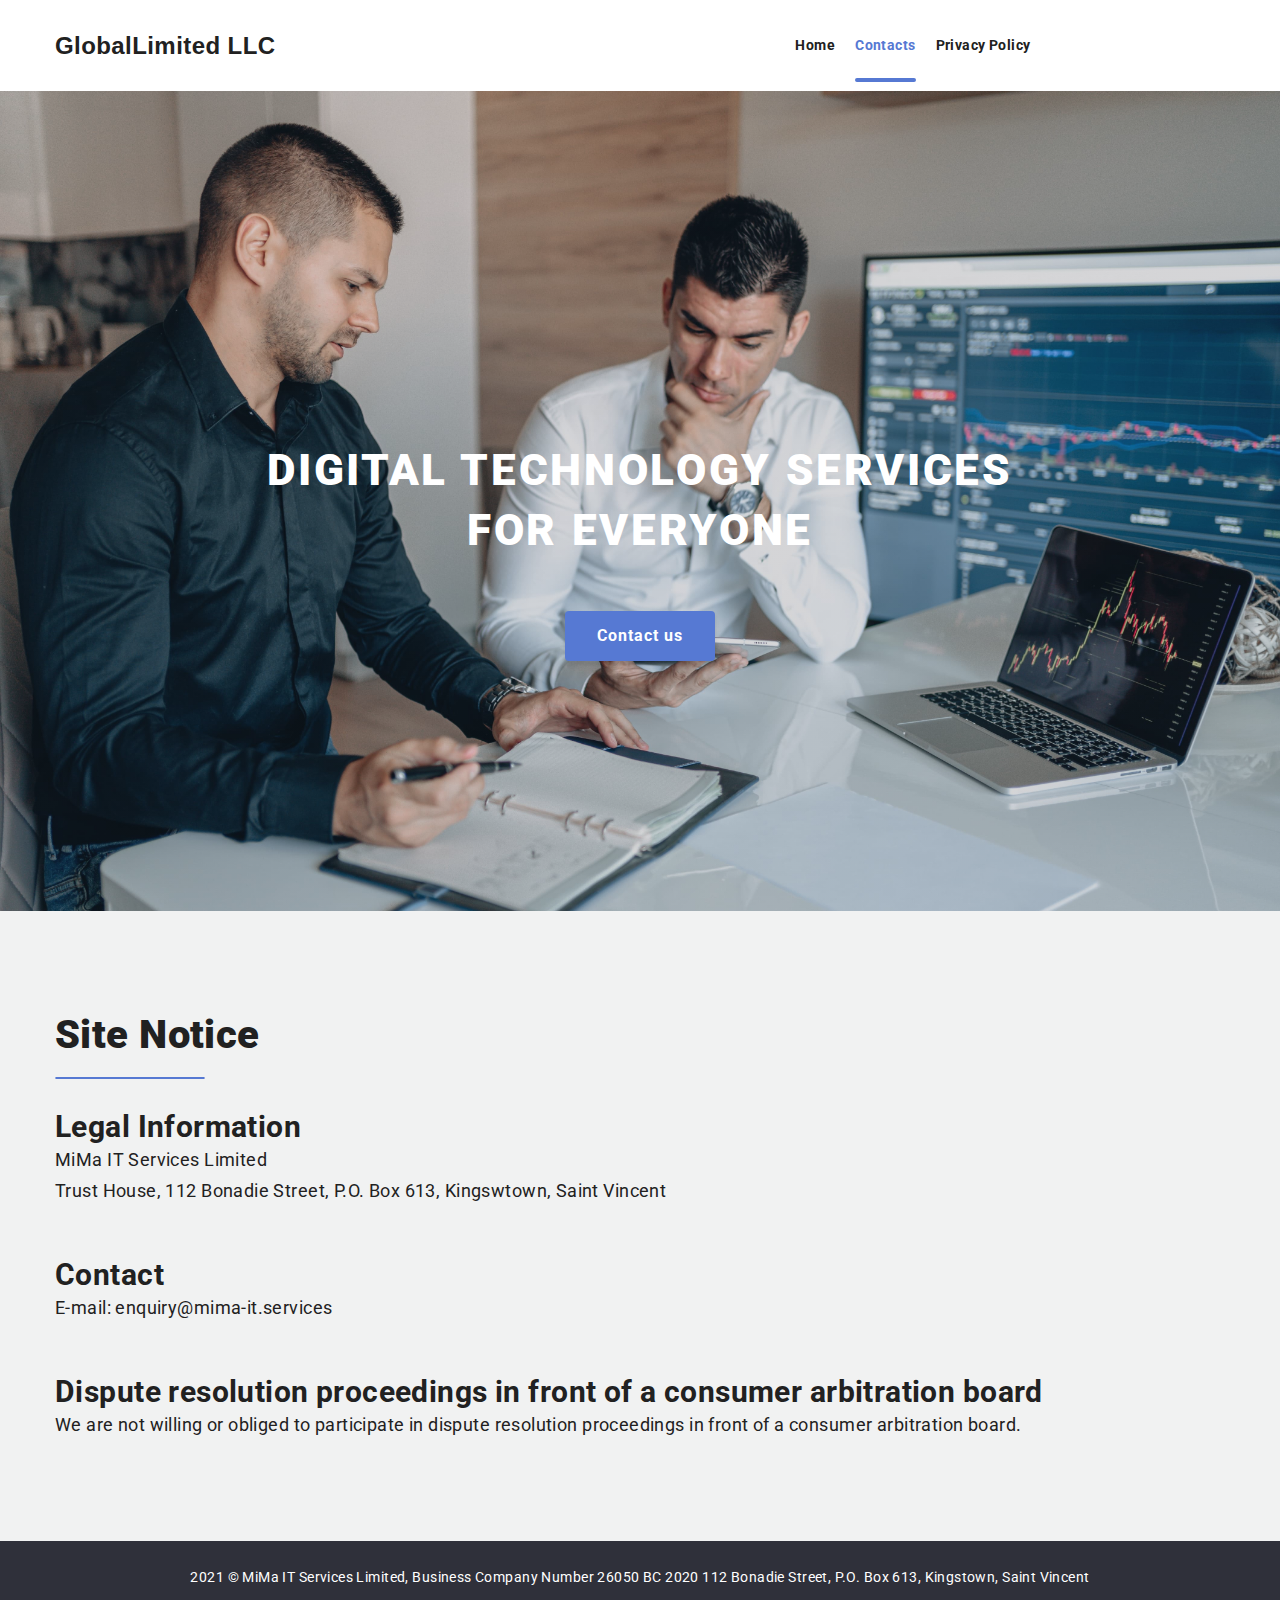
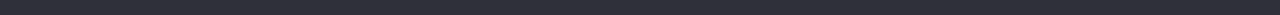
==== commit 110813b1: "another fix" ====
--- a/contacts.html
+++ b/contacts.html
@@ -53,7 +53,7 @@
         
                 <button type="button" class="secondary-button">
                     <a href="index.html#forma">
-                        Contact with us
+                        Contact us
                     </a>
                 </button>
             </div>
--- a/sass/main.css
+++ b/sass/main.css
@@ -448,6 +448,9 @@
   .discover .item {
     position: relative;
   }
+  .cards .item {
+    height: 400px;
+  }
 }
 
 /*Display PC*/
